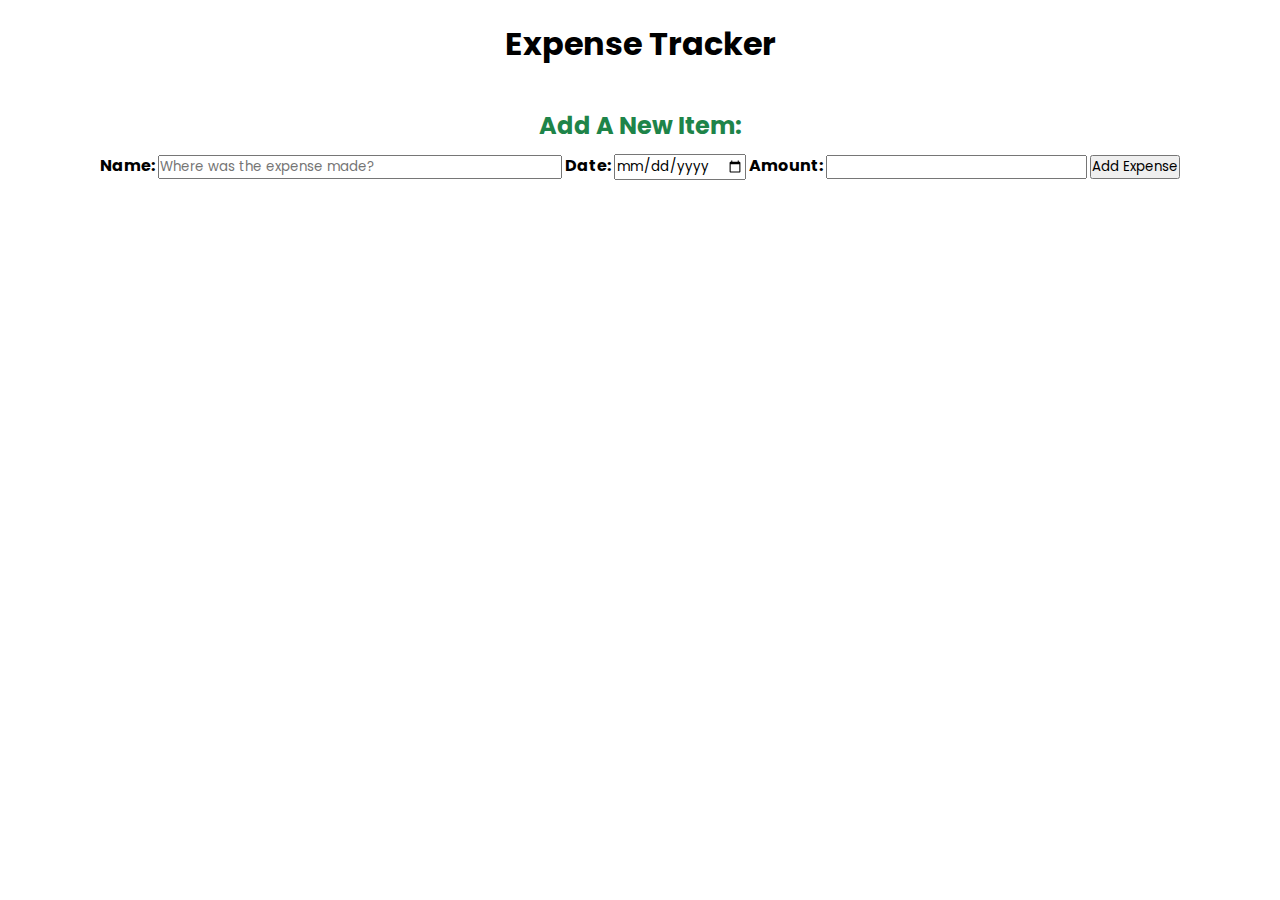
==== Expense_Tracker/index.html @ 4b1cdb67 "expense tracker" ====
<!DOCTYPE html>
<html lang="en">
<head>
    <meta charset="UTF-8">
    <meta name="viewport" content="width=device-width, initial-scale=1.0">
    <title>Expense Tracker</title>
    <link rel="stylesheet" href="style.css">
    <script defer src="main.js"></script>
</head>
<body>

    <h1 class="title">Expense Tracker</h1>

    <div class="container">
        <h2 class="sub-title">Add A New Item:</h2>
        <label for="name">Name:</label>
        <input type="text" class="txt-name" placeholder="Where was the expense made?">
        <label for="date">Date:</label>
        <input type="date" class="date" >
        <label for="amount">Amount:</label>
        <input type="text" class="amount">

        <button type="submit" class="btn">Add Expense</button>
    </div>

    
</body>
</html>
---- Expense_Tracker/style.css ----
@import url('https://fonts.googleapis.com/css2?family=Poppins:ital,wght@0,300;0,400;0,500;0,600;1,300;1,400;1,500;1,600&display=swap');

*{
    margin: 0;
    padding: 0;
    font-family: 'Poppins', sans-serif;
}

.title{
    margin: 10px;
    padding: 10px;
    text-align: center;
}
.sub-title{
    padding: 10px;
   text-align: center;
   color: #1E8449;
}
.container{
    margin: 8px;
    padding: 10px;
    justify-content: flex;
    text-align: center;
    color: black;
    font-weight: bold;
}
.container .name{
    color: black;

}
.container .txt-name{
    width: 400px;
}
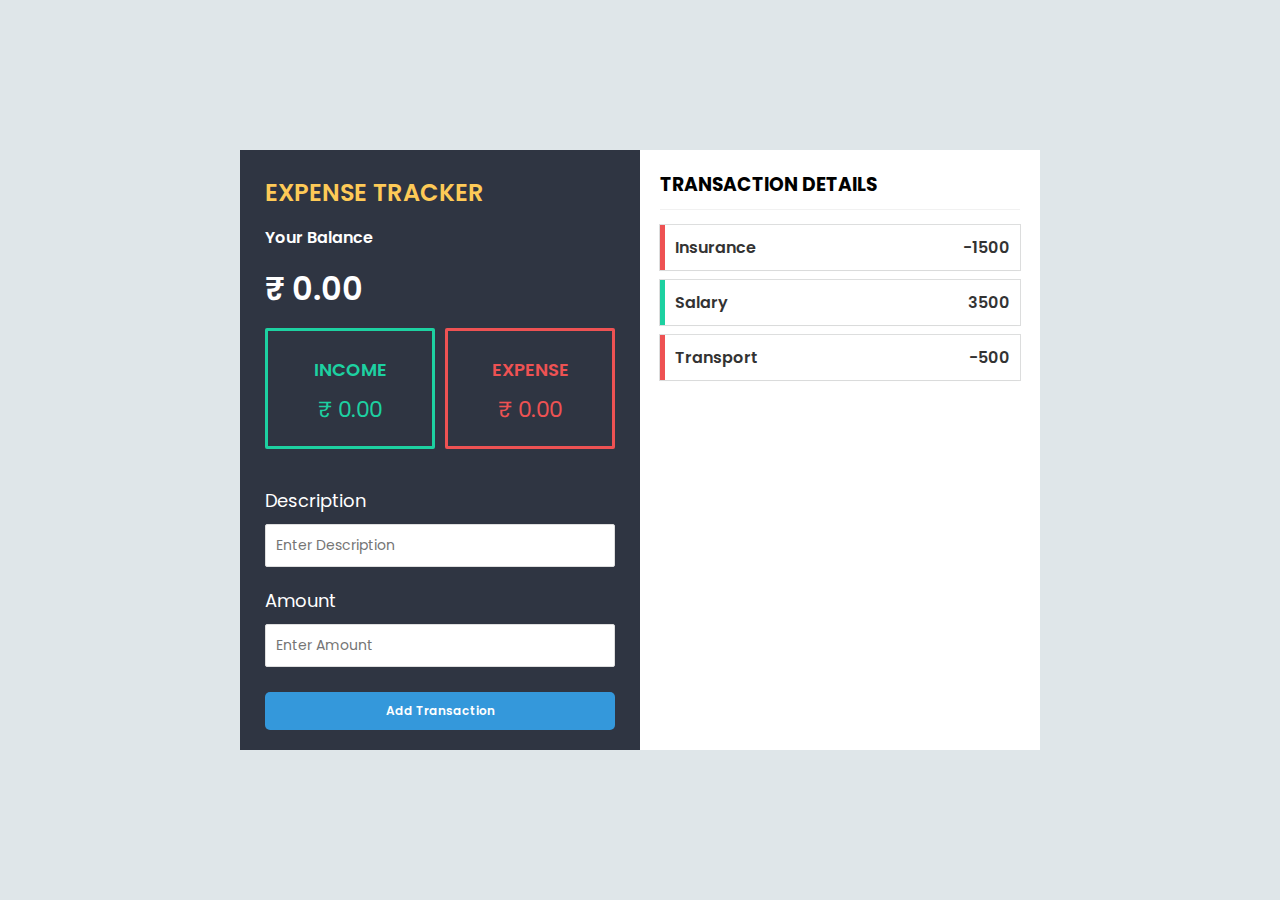
==== commit fb471bda: "update" ====
--- a/Expense_Tracker/index.html
+++ b/Expense_Tracker/index.html
@@ -4,25 +4,64 @@
     <meta charset="UTF-8">
     <meta name="viewport" content="width=device-width, initial-scale=1.0">
     <title>Expense Tracker</title>
-    <link rel="stylesheet" href="style.css">
-    <script defer src="main.js"></script>
+    <link rel="stylesheet" href="style.css"> 
 </head>
+
 <body>
-
-    <h1 class="title">Expense Tracker</h1>
-
     <div class="container">
-        <h2 class="sub-title">Add A New Item:</h2>
-        <label for="name">Name:</label>
-        <input type="text" class="txt-name" placeholder="Where was the expense made?">
-        <label for="date">Date:</label>
-        <input type="date" class="date" >
-        <label for="amount">Amount:</label>
-        <input type="text" class="amount">
-
-        <button type="submit" class="btn">Add Expense</button>
+        <div class="ledger">
+            <h2>Expense Tracker</h2>
+            <h4>Your Balance</h4>
+            <h1 id="balance"> ₹ 0.00</h1>
+            <!-- INCOME AND EXPENSE -->
+            <div class="inc-exp-container">
+                <div class="inc">
+                    <h4>Income</h4>
+                    <p id="inc-amt" class="amt plus">₹ 0.00</p>
+                </div>
+                <div class="exp">
+                    <h4>Expense</h4>
+                    <p id="exp-amt" class="amt minus">₹ 0.00</p>
+                </div>              
+            </div>
+            <!-- DESCRIPTION AND AMOUNT -->
+            <form action="#" id="form">
+                <div class="form-control">
+                    <label for="desc">Description</label>
+                    <input type="text" name="text" id="desc" placeholder="Enter Description">
+                </div>            
+                <div class="form-control">
+                    <label for="amount">Amount</label>
+                    <input type="number" name="amount" id="amount" placeholder="Enter Amount">
+                </div>
+                <button class="btn" type="submit">Add Transaction</button>
+            </form>
+        </div>
+        <!-- TRANSACTION -->
+        <div class="transaction">
+            <h3>Transaction Details</h3>
+            <ul class="trans" id="trans">
+                <li class="exp">
+                    Insurance
+                    <span>-1500</span>
+                    <button class="btn-del">x</button>
+                </li>
+                <li class="inc">
+                    Salary
+                    <span>3500</span>
+                    <button class="btn-del">x</button>
+                </li>
+                <li class="exp">
+                    Transport
+                    <span>-500</span>
+                    <button class="btn-del">x</button>
+                </li>               
+            </ul>
+        </div>        
     </div>
 
-    
+
+    <!-- SCRIPT FILE -->
+    <script src="main.js"></script>
 </body>
 </html>--- a/Expense_Tracker/style.css
+++ b/Expense_Tracker/style.css
@@ -3,32 +3,173 @@
 *{
     margin: 0;
     padding: 0;
+    box-sizing: border-box;
     font-family: 'Poppins', sans-serif;
 }
 
-.title{
-    margin: 10px;
-    padding: 10px;
+
+body{
+    width: 100vw;
+    height: 100vh;
+    background-color: #dfe6e9;
+    display: grid; 
+    place-items: center; 
+}
+
+.container{
+    width: 800px;
+    height: 600px;
+    background-color: #fff;
+    box-shadow: rgba(0, 0, 0, 0.15);
+    display: flex;
+}
+
+.ledger{
+    background-color: #2f3542;
+    padding: 20px;
+    flex: 1;
+    color: white;
+}
+.ledger h2{
+    text-transform: uppercase;
+    color: #feca57;
+}
+.ledger h2,
+.ledger h4,
+.ledger h1{
+    font-weight: 600;
+    margin-bottom: 5px;
+    padding: 5px;
+}
+.inc-exp-container {
+    display: flex;
+    padding: 5px;
+    gap: 10px;
+}
+.inc-exp-container div{
     text-align: center;
+    text-transform: uppercase;
+    padding: 20px;
+    font-size: 18px;
+    flex: 1;
+    border-radius: 2px;
 }
-.sub-title{
-    padding: 10px;
-   text-align: center;
-   color: #1E8449;
+.inc-exp-container div p{
+    font-size: 22px;
 }
-.container{
-    margin: 8px;
-    padding: 10px;
-    justify-content: flex;
-    text-align: center;
-    color: black;
-    font-weight: bold;
+.inc-exp-container div.inc{
+    border: 3px solid #1dd1a1;
+    color: #1dd1a1;
 }
-.container .name{
-    color: black;
+.inc-exp-container div.exp{
+    border: 3px solid #ee5253;
+    color: #ee5253;
 
 }
-.container .txt-name{
-    width: 400px;
+
+#form{
+    padding: 5px;
+    margin-top: 8px;
+}
+.form-control{
+    margin-top: 10px;
+}
+label{
+    display: inline-block;
+    margin: 10px 0;    /*top and bottom*/
+    font-size: 18px;
+    font-weight:400;
 }
 
+input[type="text"],
+input[type="number"]{
+    border: 1px solid #dedede;
+    display: block;
+    width: 100%;
+    font-size: 14px;
+    padding: 10px;
+    outline: none;
+    border-radius: 2px;
+}
+.btn{
+    background-color: #3498DB;
+    color: white;
+    display: block;
+    width: 100%;
+    margin-top: 25px;
+    padding: 10px;
+    font-size: 12px;
+    border: none;
+    font-weight: 600;
+    border-radius: 5px;
+}
+.transaction{
+    flex: 1;
+    padding: 20px;
+    display: flex;
+    flex-direction: column;
+    overflow-y: scroll;
+}
+.transaction h3{
+    text-transform: uppercase;
+    padding-bottom: 10px;
+    border-bottom: 1px solid #f1f1f1; 
+    margin-bottom: 5px;
+}
+
+.trans{
+    list-style-type: none;
+}
+.trans li{
+    background-color: #fff;
+    color: #333;
+    box-shadow: rgba(0, 0, 0, 0.02) 0px 1px 3px 0px , rgba(27, 31, 35, 0.15) 0px 0px 0px 1px;
+    padding: 10px;
+    margin: 10px 0;
+    position: relative;
+    display: flex;
+    justify-content: space-between;
+    font-weight: 600;
+    cursor: pointer;
+}
+.trans li.inc{
+    border-left: 5px solid #1dd1a1;
+}
+
+.trans li.exp{
+    border-left: 5px solid #ee5253;
+}
+.btn-del{
+    position: absolute;
+    top: -10px;
+    right: -10px;
+    width: 20px;
+    height: 20px;
+    border-radius: 50%;
+    font-weight: 600;
+    color: #fff;
+    background-color: #e74c3c;
+    border: none;
+    font-size: 18px;
+    line-height: 20px;
+    cursor: pointer;
+    opacity: 0;
+}
+
+.trans li:hover .btn-del{
+    opacity: 1;
+
+}
+
+::-webkit-scrollbar{
+    width: 5px;
+}
+
+::-webkit-scrollbar-track{
+    background-color: #f1f1f1;
+}
+
+::-webkit-scrollbar-thumb{
+    background-color: #3498DB;
+    border-radius: 8px;
+}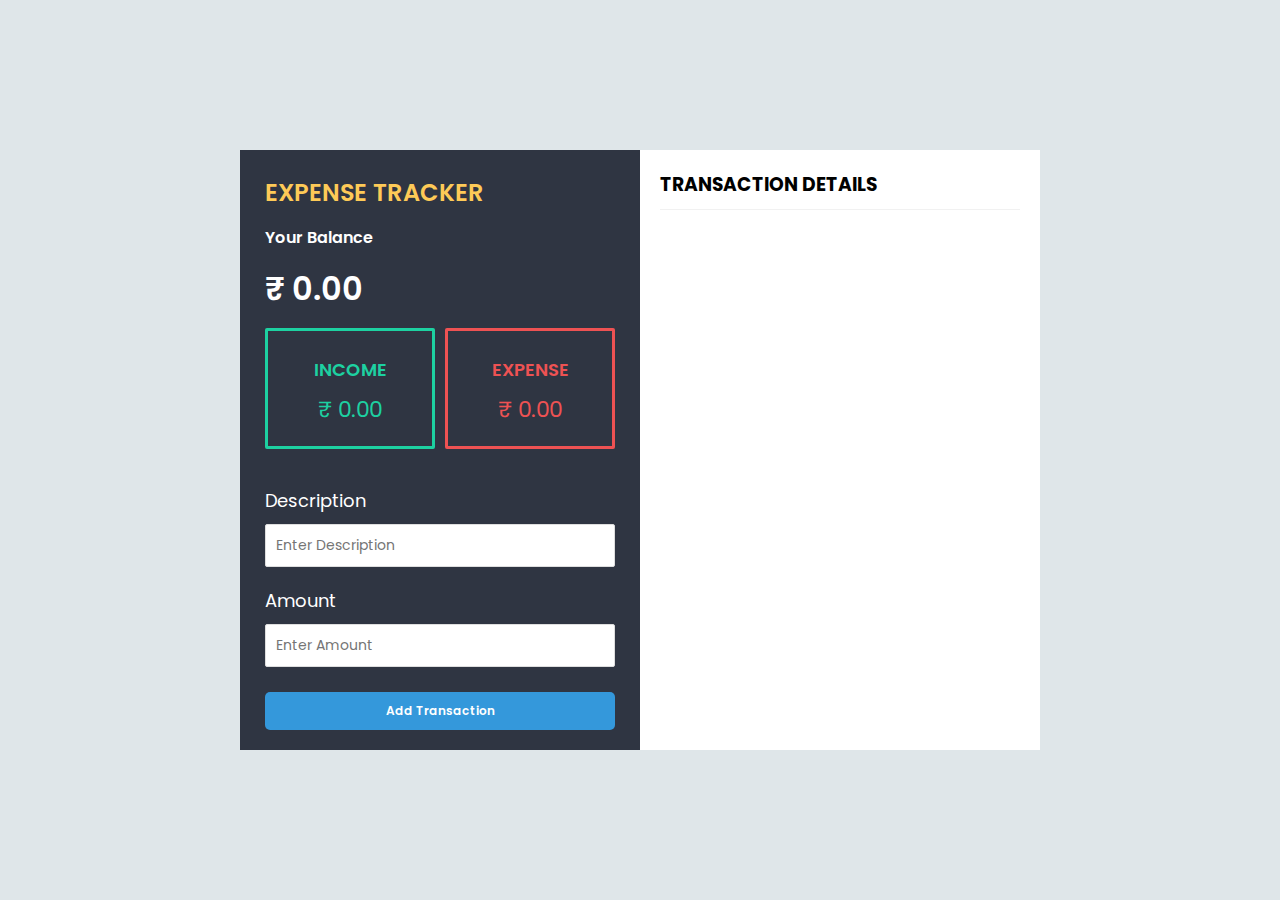
==== commit b02f226e: "updated" ====
--- a/Expense_Tracker/index.html
+++ b/Expense_Tracker/index.html
@@ -13,6 +13,7 @@
             <h2>Expense Tracker</h2>
             <h4>Your Balance</h4>
             <h1 id="balance"> ₹ 0.00</h1>
+
             <!-- INCOME AND EXPENSE -->
             <div class="inc-exp-container">
                 <div class="inc">
@@ -24,6 +25,7 @@
                     <p id="exp-amt" class="amt minus">₹ 0.00</p>
                 </div>              
             </div>
+
             <!-- DESCRIPTION AND AMOUNT -->
             <form action="#" id="form">
                 <div class="form-control">
@@ -37,6 +39,7 @@
                 <button class="btn" type="submit">Add Transaction</button>
             </form>
         </div>
+        
         <!-- TRANSACTION -->
         <div class="transaction">
             <h3>Transaction Details</h3>
--- a/Expense_Tracker/style.css
+++ b/Expense_Tracker/style.css
@@ -102,6 +102,7 @@
     border: none;
     font-weight: 600;
     border-radius: 5px;
+    cursor: pointer;
 }
 .transaction{
     flex: 1;
